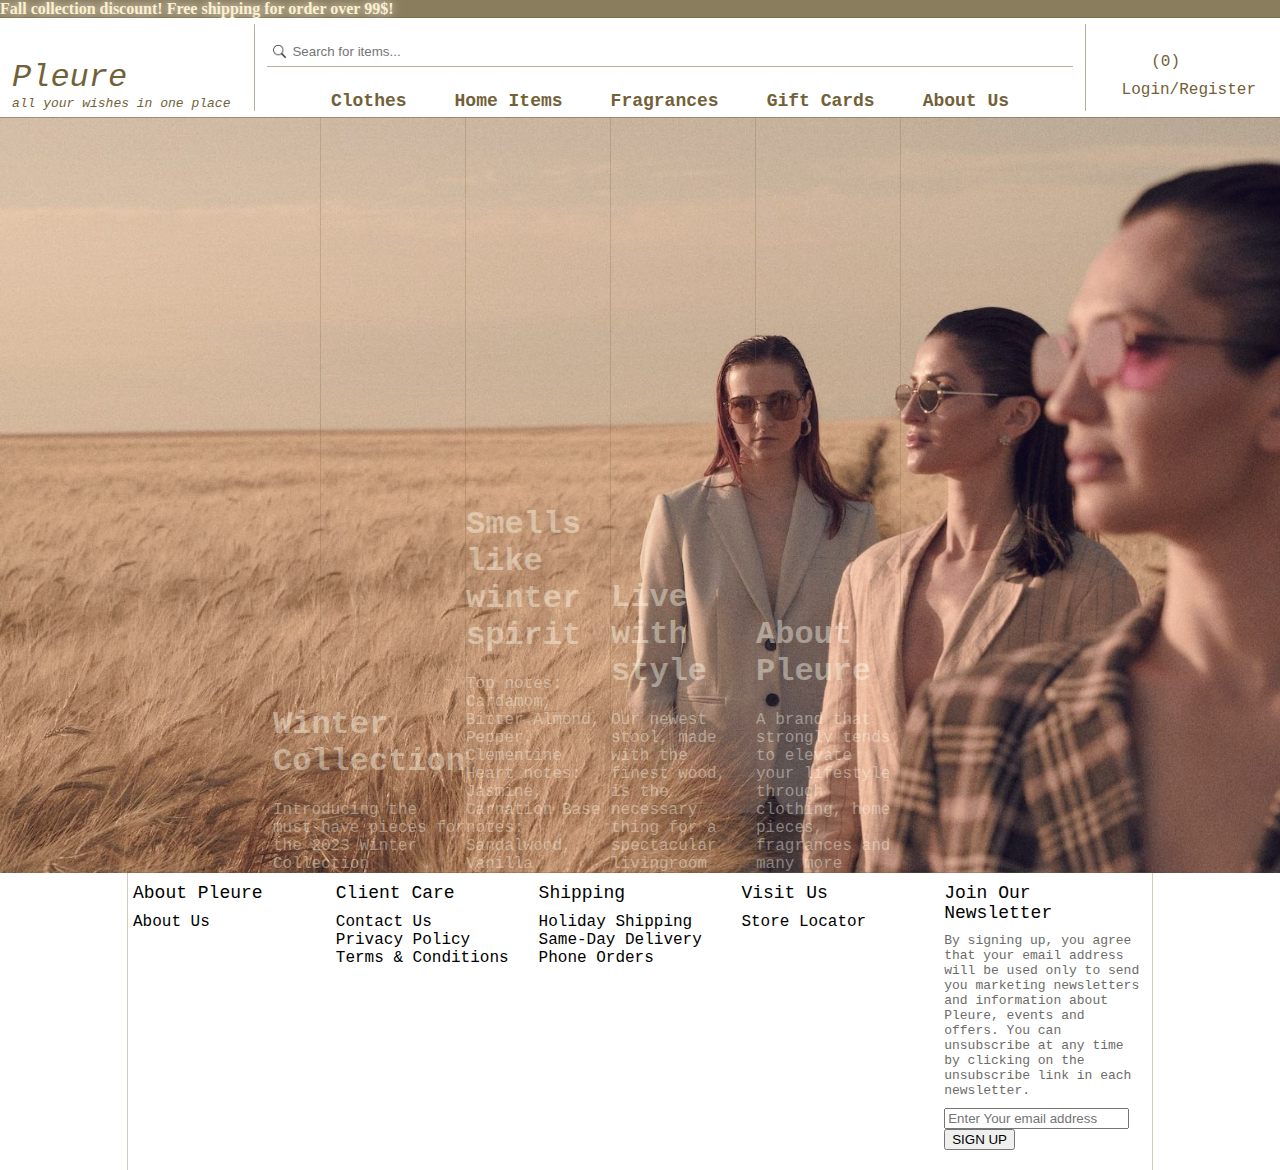
==== index.html @ 0f2ed83f "v2.1" ====
<!DOCTYPE html>
<html lang="en">
<head>
  <meta charset="UTF-8">
  <meta name="viewport" content="width=device-width, initial-scale=1.0">
  <title>Document</title>
  <link rel="stylesheet" href="https://cdn.linearicons.com/free/1.0.0/icon-font.min.css">
  <link rel="stylesheet" href="css/preheader.css">
  <link rel="stylesheet" href="css/header.css">
  <link rel="stylesheet" href="css/index.css">
  <link rel="stylesheet" href="css/footer.css">
  <style>
    html, body {
      margin:0px;
      height:100%;
    }
    .underline:hover {
      text-decoration: underline #c2a45f;
    }
    .padding12px {
      padding: 12px;
    }
    .button {
      background-color: #72623cd3;
      border-radius: 8px;
      margin: 0px 10px 0px 10px;
      width: -webkit-fill-available;
      font-size: large; 
      font-family: 'Courier New', Courier, monospace;
    }

    .popup {
      position: relative;
      display: inline-block;
    }
    .popup .popuptext {
      visibility: hidden;
      width: 160px;
      background-color: rgb(255, 255, 255);
      color: black;
      text-align: center;
      border-radius: 6px;
      padding: 8px 0;
      position: absolute;
      z-index: 1;
      top: 45px;
      left: 50%;
      margin-left: -80px;
    }
    .popup .popuptext::after {
      content: "";
      position: absolute;
      bottom: 100%;
      left: 50%;
      margin-left: -5px;
      border-width: 5px;
      border-style: solid;
      border-color:  transparent transparent rgb(255, 255, 255) transparent;
    }
    .popup .show {
      visibility: visible;
      -webkit-animation: fadeIn 0.5s;
      animation: fadeIn 0.5s;
    }
    @-webkit-keyframes fadeIn {
      from {opacity: 0;} 
      to {opacity: 1;}
    }
    @keyframes fadeIn {
      from {opacity: 0;}
      to {opacity:1 ;}
    }
  </style>
  <script src="https://cdn.linearicons.com/free/1.0.0/svgembedder.min.js"></script>
  <script>
    function loginRegister() {
      var popup = document.getElementById("loginPopup");
      popup.classList.toggle("show");
    }
    function showDialog() {
      document.getElementById("signInDialog").showModal();
    }
    function closeDialog() {
      document.getElementById("signInDialog").close();
    }
  </script>
</head>

<body style="margin: 0px;">
  <div id="preheader" class="preheader">
    <p class="discount">
      Fall collection discount! Free shipping for order over 99$!
    </p>
  </div>

  <div id="header" class="header">
    <div id="title" class="title">
      <a href="proba1.html">
        <p>
          <i>Pleure</i>
        </p>
        <p style="font-size: small;">
          <i>all your wishes in one place</i>
        </p>
      </a>
    </div>
    <div id="main" class="main">
      <div id="search" style="border-bottom: thin solid #72613881;">
        <input type="search" class="searchInput" placeholder="Search for items...">
      </div>
      <div id="menu" class="menu">
        <a href="clothes.html">
          <div id="clothes" class="categories underline">
            Clothes
          </div>
          <div id="clothesMenu" class="categoriesMenu">
            <p>Dresses     Dinning Room    Bottoms</p>
          </div>
        </a>
        <a href="homeItems.html">
          <div id="homeItems" class="categories underline">
            Home Items
          </div>
          <div id="homeItemsMenu" class="categoriesMenu">
            <p>Living Room</p>
            <p>Dinning Room</p>
            <p>Bedroom</p>
          </div>
        </a>
        <a href="fragrances.html">
          <div id="fragrances" class="categories underline">
            Fragrances
          </div>
          <div id="fragrancesMenu" class="categoriesMenu">
            <p>For Her</p>
            <p>For Him</p>
          </div>
        </a>
        <a href="giftCards.html">
          <div class="categories underline">
            Gift Cards
          </div>
        </a>
        <a href="aboutUs.html">
          <div class="categories underline">
            About Us
          </div>
        </a>
      </div>
    </div>
    <div id="icons" class="padding12px">
      <div>
        <svg id="heart" class="lnr lnr-heart" style="padding-right: 12px;"><use xlink:href="#lnr-heart"></use>
          <title>Wish List</title>
        </svg>
        <svg id="list" class="lnr lnr-cart"><use xlink:href="#lnr-cart"></use>
          <title>Shopping Cart</title>
        </svg>(0)
      </div>
      <div class="popup" id="login/register" onclick="loginRegister()" style="display: flex; flex-direction: row; margin-top: 10px;">
        <svg id="usr" class="lnr lnr-user" style="padding-right: 8px;"><use xlink:href="#lnr-user"></use></svg>
        <p class="underline">Login/Register</p>
        <div id="loginPopup" class="popuptext">
          <input id="signIn" onclick="showDialog()" type="button" class="button" value="Sign in">
          <p class="underline">Register</p>
        </div>
        <dialog id="signInDialog" style="color: #726138; width: 200px;">
          <div style="display: flex; justify-content: end;">
            <svg class="lnr lnr-cross" onclick="closeDialog()"><use xlink:href="#lnr-cross"></use>
              <title>Close form</title>
            </svg>
          </div>
          <form style="height: 200px;">
            <div style="margin: 50px 10px 20px 10px;">
              <p>Email</p>
              <input type="email" style="border: thin solid #7261387c;">
            </div>
            <div style="margin: 0px 10px 30px 10px;">
              <p>Password</p>
              <input type="password" style="border: thin solid #7261387c;">
              <p style="font-size: small;">Forgot password?</p>
            </div>
            <input type="button" class="button" value="Sign in">
          </form>
        </dialog>
      </div>
    </div>
  </div>

  <div id="body" class="body">
    <div id="op1" class="options">
      <div id="op11">
        <h1>Winter Collection</h1>
        <p>Introducing the must-have pieces for the 2023 Winter Collection</p>
      </div>
    </div>
    <div id="op2" class="options">
      <div id="op22">
        <h1>Smells like winter spirit</h1>
        <p>Top notes: Cardamom, Bitter Almond, Pepper, Clementine
          Heart notes: Jasmine, Carnation
          Base notes: Sandalwood, Vanilla</p>
      </div>
    </div>
    <div id="op3" class="options">
      <div id="op33">
        <h1>Live with style</h1>
        <p>Our newest stool, made with the finest wood, is the necessary thing for a spectacular livingroom</p>
      </div>
    </div>
    <div id="op4" class="options" style="border-right: thin solid #7261383a;">
      <div id="op44">
        <h1>About Pleure</h1>
        <p>A brand that strongly tends to elevate your lifestyle through clothing, home pieces, fragrances and many more</p>
      </div>
    </div>  
  </div>

  <div id="footer" class="footer">
    <div id="about" class="footerBox">
      <p class="footerTitles">About Pleure</p>
      <p>About Us</p>
    </div>
    <div id="clientCare" class="footerBox">
      <p class="footerTitles">Client Care</p>
      <p>Contact Us</p>
      <p>Privacy Policy</p>
      <p>Terms & Conditions</p>
    </div>
    <div id="shipping" class="footerBox">
      <p class="footerTitles">Shipping</p>
      <p>Holiday Shipping</p>
      <p>Same-Day Delivery</p>
      <p>Phone Orders</p>
    </div>
    <div id="visitUs" class="footerBox">
      <p class="footerTitles">Visit Us</p>
      <p>Store Locator</p>
    </div>
    <div id="newsletter" class="footerBox">
      <p class="footerTitles">Join Our Newsletter</p>
      <p style="color: #6d6b67; font-size: small; margin-bottom: 10px;">By signing up, you agree that your email address will be used only to send you marketing newsletters and information about Pleure, events and offers. You can unsubscribe at any time by clicking on the unsubscribe link in each newsletter.</p>
      <input type="text" placeholder="Enter Your email address">
      <input type="submit" value="SIGN UP">
    </div>
  </div>
</body>
</html>
---- css/preheader.css ----
.preheader {
    display: flex;
    justify-content: left;
    background-color: #72623cd3;
  }
  .discount {
    color: #fff0cd;
    font-weight: bolder;
    font-size: medium;
    text-shadow: 0px 0px 10px rgb(255, 255, 255);
    position: relative;
    animation-name: preframe;
    animation-duration: 40s;
    animation-iteration-count: infinite;
    animation-timing-function: linear;
  }
  @keyframes preframe{
    0% {left: -20%;}
    100% {left: 100%;}
  }
---- css/header.css ----
.header {
    display: flex;
    flex-direction: row;
    justify-content: space-evenly;
    align-items: flex-end;
    outline: 0.5px solid #72613881;
    margin: 0px;
    padding: 6px 12px 6px 12px;
    font-family: 'Courier New', Courier, monospace;
    color: #726138;
  }
  .title {
    padding: 24px 24px 0px 0px;
    font-size: xx-large;
  }
  p {
    margin: 0px;
  }
  .main {
    flex-grow: 2;
    border-left: 0.5px solid #72613881;
    border-right: 0.5px solid #72613881;
    padding: 12px 12px 0px 12px;
  }
  .searchInput {    
    background: url(../images/search.png);
    background-repeat: no-repeat;
    background-size: 15px;
    background-position-y: center;
    background-position-x: 5px;
    border: none;
    height: 30px;
    width: 100%;
    padding-left: 25px;   
  }
  .menu {
    text-align: center;
    display: flex;
    flex-direction: row;
    justify-content: center;
    padding: 0px 24px 0px 24px;
    align-items: flex-end;
    position: relative;
  }
  .categories {
    font-weight: bolder;
    padding: 24px 24px 0px 24px;
    font-size: large;
  }
  .categories:hover {
    color: #c2a45f;
  }
  #clothesMenu {
    display: none;
  }
  #clothes:hover + #clothesMenu {
    display: block;
  }
  #homeItemsMenu {
    display: none;
  }
  #homeItems:hover + #homeItemsMenu {
    display: block;
  }
  #fragrancesMenu {
    display: none;
  }
  #fragrances:hover + #fragrancesMenu {
    display: block;
  }
  .categoriesMenu {
    position: absolute;
    z-index: 10;
    top: 45px;
    left: 0px;
    right: 0px;
    background-color: white;
  }
  #heart:hover, #usr:hover, #list:hover {
    transform: scale(1.5);
  }
  .lnr {
    display: inline-block;
    fill: currentColor;
    width: 1em;
    height: 1em;
    vertical-align: -0.05em;
  }
  #signInDialog {
    border: thin solid #726138;
    border-radius: 6px;
  }
  a {
    text-decoration: none;
    color: inherit;
  }
---- css/index.css ----
.body {
    display: flex;
    flex-direction: row;
    padding-left: 25%;
    margin: 0px;
    height: 84%;
    font-family: 'Courier New', Courier, monospace;
    background-image: url(../images/background1.jpg);
    background-repeat: no-repeat;
    background-size: cover;
  }
  .options {
    display: flex;
    flex-direction: column;
    align-items: flex-end;
    justify-content: flex-end;
    border-left: thin solid #7261383a;
    width: 15%;
    color: rgba(255, 255, 240, 0.404);
  }
  #op1:hover #op11 {
    color: ivory;
    position: relative;
    animation-name: move;
    animation-duration: 1s;
    animation-fill-mode: forwards;
  }
  #body:has(#op1:hover) {
    background-image: url(../images/background1.jpg);
    background-repeat: no-repeat;
    background-size: cover;
    transition: background-image 1s;
  }
  #op2:hover #op22 {
    color: ivory;
    position: relative;
    animation-name: move;
    animation-duration: 1s;
    animation-fill-mode: forwards;
  }
  #body:has(#op2:hover) {
    background-image: url(../images/background11.jpg);
    background-repeat: no-repeat;
    background-size: cover;
    transition: background-image 1s;
  }
  #op3:hover #op33 {
    color: ivory;
    position: relative;
    animation-name: move;
    animation-duration: 1s;
    animation-fill-mode: forwards;
  }
  #body:has(#op3:hover) {
    background-image: url(../images/background10.jpg);
    background-repeat: no-repeat;
    background-size: cover;
    transition: background-image 1s;
  }
  #op4:hover #op44 {
    color: ivory;
    position: relative;
    animation-name: move;
    animation-duration: 1s;
    animation-fill-mode: forwards;
  }
  #body:has(#op4:hover) {
    background-image: url(../images/background12.jpg);
    background-repeat: no-repeat;
    background-size: cover;
    transition: background-image 1s;
  }
  @keyframes move{
    0% {bottom: 0px; color: rgba(255, 255, 240, 0.404);}
    100% {bottom: 100px; color: ivory;}
  }
---- css/footer.css ----
.footer {
    display: flex;
    flex-direction: row;
    justify-content: space-between;
    outline: thin solid #72613852;
    margin: 0px 10% 0px 10%;
    padding: 10px 5px 20px 5px;
    font-family: 'Courier New', Courier, monospace;
  }
  .footerBox {
    width: 20%;
  }
  .footerTitles {
    margin-bottom: 10px;
    font-size: large;
  }
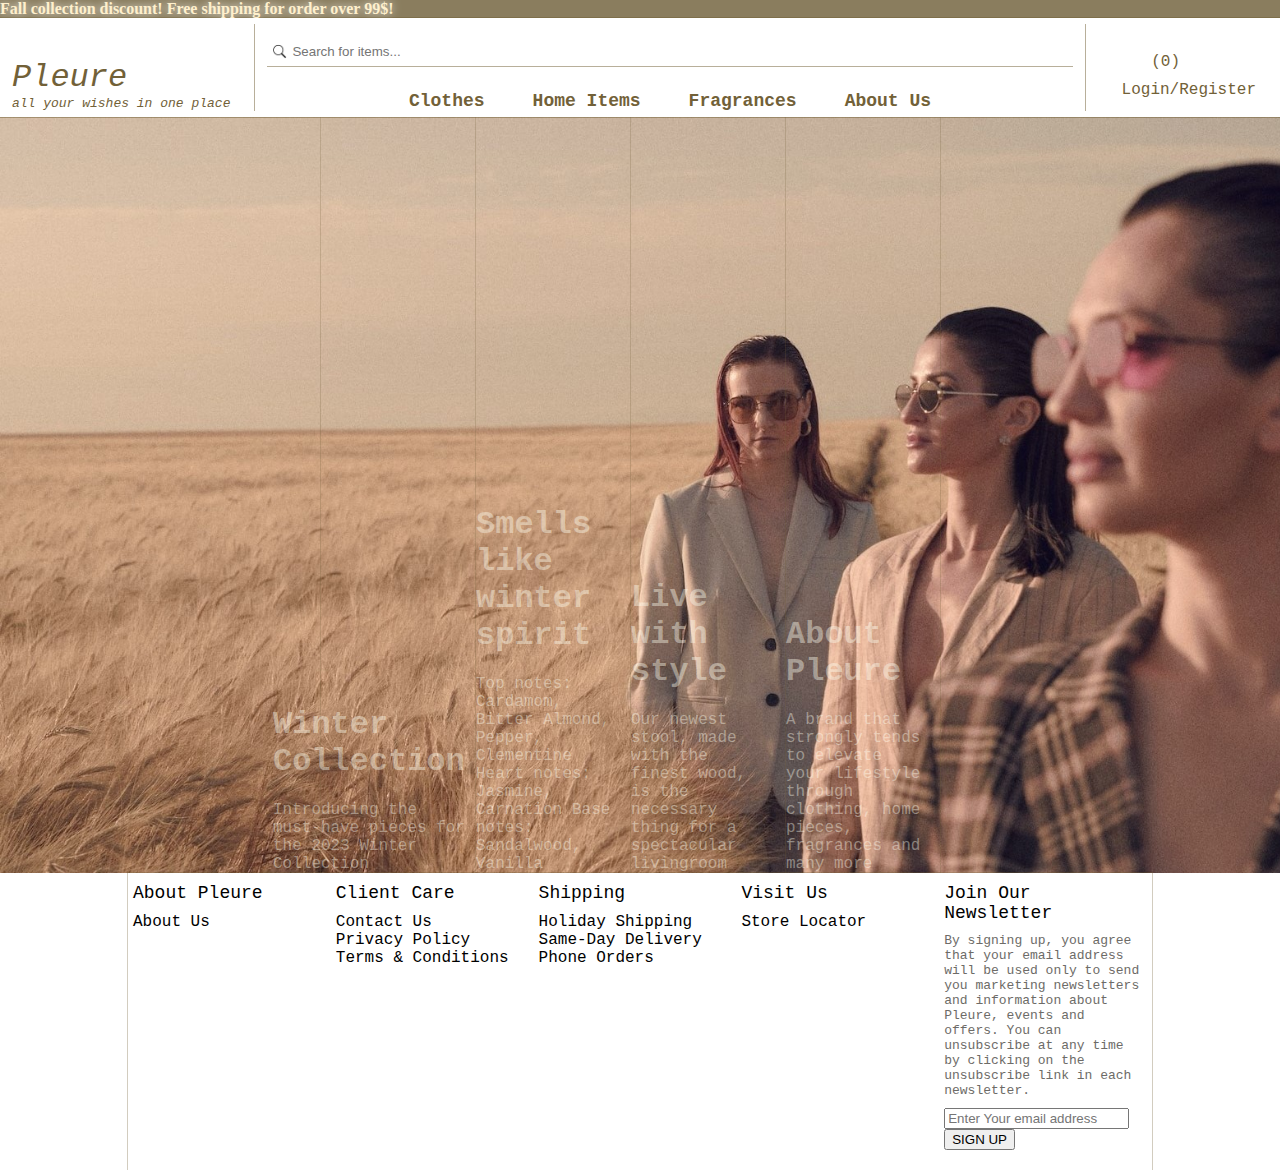
==== commit 1b24bb99: "v2.3" ====
--- a/index.html
+++ b/index.html
@@ -93,9 +93,9 @@
     </p>
   </div>
 
-  <div id="header" class="header">
+  <header id="header" class="header">
     <div id="title" class="title">
-      <a href="proba1.html">
+      <a href="index.html">
         <p>
           <i>Pleure</i>
         </p>
@@ -109,39 +109,22 @@
         <input type="search" class="searchInput" placeholder="Search for items...">
       </div>
       <div id="menu" class="menu">
-        <a href="clothes.html">
+        <a href="clothes/index.html">
           <div id="clothes" class="categories underline">
             Clothes
           </div>
-          <div id="clothesMenu" class="categoriesMenu">
-            <p>Dresses     Dinning Room    Bottoms</p>
-          </div>
-        </a>
-        <a href="homeItems.html">
+        </a>
+        <a href="homeItems/index.html">
           <div id="homeItems" class="categories underline">
             Home Items
           </div>
-          <div id="homeItemsMenu" class="categoriesMenu">
-            <p>Living Room</p>
-            <p>Dinning Room</p>
-            <p>Bedroom</p>
-          </div>
-        </a>
-        <a href="fragrances.html">
+        </a>
+        <a href="fragrances/index.html">
           <div id="fragrances" class="categories underline">
             Fragrances
           </div>
-          <div id="fragrancesMenu" class="categoriesMenu">
-            <p>For Her</p>
-            <p>For Him</p>
-          </div>
-        </a>
-        <a href="giftCards.html">
-          <div class="categories underline">
-            Gift Cards
-          </div>
-        </a>
-        <a href="aboutUs.html">
+        </a>
+        <a href="aboutUs/index.html">
           <div class="categories underline">
             About Us
           </div>
@@ -185,38 +168,46 @@
         </dialog>
       </div>
     </div>
-  </div>
+  </header>
 
   <div id="body" class="body">
     <div id="op1" class="options">
-      <div id="op11">
-        <h1>Winter Collection</h1>
-        <p>Introducing the must-have pieces for the 2023 Winter Collection</p>
-      </div>
+      <a href="clothes/index.html">
+        <div id="op11">
+          <h1>Winter Collection</h1>
+          <p>Introducing the must-have pieces for the 2023 Winter Collection</p>
+        </div>
+      </a>
     </div>
     <div id="op2" class="options">
-      <div id="op22">
-        <h1>Smells like winter spirit</h1>
-        <p>Top notes: Cardamom, Bitter Almond, Pepper, Clementine
-          Heart notes: Jasmine, Carnation
-          Base notes: Sandalwood, Vanilla</p>
-      </div>
+      <a href="fragrances/si.html">
+        <div id="op22">
+          <h1>Smells like winter spirit</h1>
+          <p>Top notes: Cardamom, Bitter Almond, Pepper, Clementine
+            Heart notes: Jasmine, Carnation
+            Base notes: Sandalwood, Vanilla</p>
+        </div>
+      </a>
     </div>
     <div id="op3" class="options">
-      <div id="op33">
-        <h1>Live with style</h1>
-        <p>Our newest stool, made with the finest wood, is the necessary thing for a spectacular livingroom</p>
-      </div>
+      <a href="homeItems/index.html">
+        <div id="op33">
+          <h1>Live with style</h1>
+          <p>Our newest stool, made with the finest wood, is the necessary thing for a spectacular livingroom</p>
+        </div>
+      </a>
     </div>
     <div id="op4" class="options" style="border-right: thin solid #7261383a;">
-      <div id="op44">
-        <h1>About Pleure</h1>
-        <p>A brand that strongly tends to elevate your lifestyle through clothing, home pieces, fragrances and many more</p>
-      </div>
+      <a href="aboutUs/index.html">
+        <div id="op44">
+          <h1>About Pleure</h1>
+          <p>A brand that strongly tends to elevate your lifestyle through clothing, home pieces, fragrances and many more</p>
+        </div>
+      </a>
     </div>  
   </div>
 
-  <div id="footer" class="footer">
+  <footer id="footer" class="footer">
     <div id="about" class="footerBox">
       <p class="footerTitles">About Pleure</p>
       <p>About Us</p>
@@ -240,9 +231,11 @@
     <div id="newsletter" class="footerBox">
       <p class="footerTitles">Join Our Newsletter</p>
       <p style="color: #6d6b67; font-size: small; margin-bottom: 10px;">By signing up, you agree that your email address will be used only to send you marketing newsletters and information about Pleure, events and offers. You can unsubscribe at any time by clicking on the unsubscribe link in each newsletter.</p>
-      <input type="text" placeholder="Enter Your email address">
-      <input type="submit" value="SIGN UP">
-    </div>
-  </div>
+      <form>
+        <input type="email" placeholder="Enter Your email address">
+        <input type="submit" value="SIGN UP">
+      </form>
+    </div>
+  </footer>
 </body>
 </html>--- a/css/header.css
+++ b/css/header.css
@@ -50,7 +50,7 @@
   .categories:hover {
     color: #c2a45f;
   }
-  #clothesMenu {
+  /* #clothesMenu {
     display: none;
   }
   #clothes:hover + #clothesMenu {
@@ -75,7 +75,7 @@
     left: 0px;
     right: 0px;
     background-color: white;
-  }
+  } */
   #heart:hover, #usr:hover, #list:hover {
     transform: scale(1.5);
   }
--- a/css/index.css
+++ b/css/index.css
@@ -17,6 +17,7 @@
     border-left: thin solid #7261383a;
     width: 15%;
     color: rgba(255, 255, 240, 0.404);
+    padding-right: 10px;
   }
   #op1:hover #op11 {
     color: ivory;
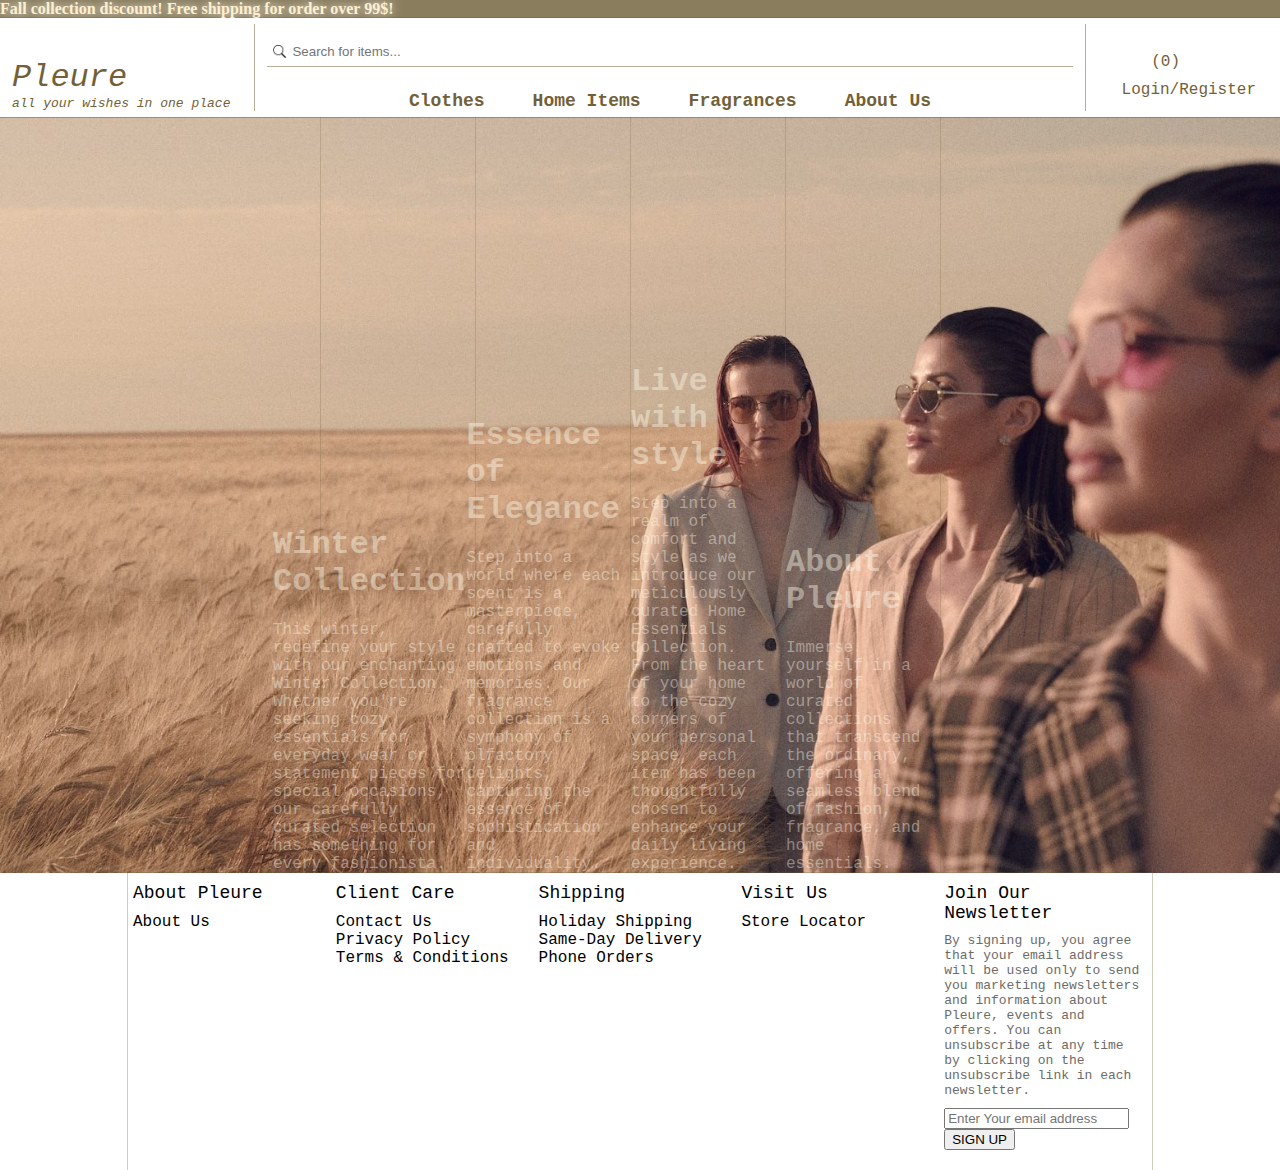
==== commit 37c05385: "v2.4" ====
--- a/index.html
+++ b/index.html
@@ -3,7 +3,7 @@
 <head>
   <meta charset="UTF-8">
   <meta name="viewport" content="width=device-width, initial-scale=1.0">
-  <title>Document</title>
+  <title>Pleure</title>
   <link rel="stylesheet" href="https://cdn.linearicons.com/free/1.0.0/icon-font.min.css">
   <link rel="stylesheet" href="css/preheader.css">
   <link rel="stylesheet" href="css/header.css">
@@ -73,16 +73,6 @@
   </style>
   <script src="https://cdn.linearicons.com/free/1.0.0/svgembedder.min.js"></script>
   <script>
-    function loginRegister() {
-      var popup = document.getElementById("loginPopup");
-      popup.classList.toggle("show");
-    }
-    function showDialog() {
-      document.getElementById("signInDialog").showModal();
-    }
-    function closeDialog() {
-      document.getElementById("signInDialog").close();
-    }
   </script>
 </head>
 
@@ -140,12 +130,12 @@
           <title>Shopping Cart</title>
         </svg>(0)
       </div>
-      <div class="popup" id="login/register" onclick="loginRegister()" style="display: flex; flex-direction: row; margin-top: 10px;">
+      <div class="popup" id="login/register" style="display: flex; flex-direction: row; margin-top: 10px;">
         <svg id="usr" class="lnr lnr-user" style="padding-right: 8px;"><use xlink:href="#lnr-user"></use></svg>
-        <p class="underline">Login/Register</p>
+        <p id="user" class="underline">Login/Register</p>
         <div id="loginPopup" class="popuptext">
           <input id="signIn" onclick="showDialog()" type="button" class="button" value="Sign in">
-          <p class="underline">Register</p>
+          <p onclick="showRegisterDialog()" class="underline">Register</p>
         </div>
         <dialog id="signInDialog" style="color: #726138; width: 200px;">
           <div style="display: flex; justify-content: end;">
@@ -156,14 +146,36 @@
           <form style="height: 200px;">
             <div style="margin: 50px 10px 20px 10px;">
               <p>Email</p>
-              <input type="email" style="border: thin solid #7261387c;">
+              <input id="email" type="email" style="border: thin solid #7261387c;">
             </div>
             <div style="margin: 0px 10px 30px 10px;">
               <p>Password</p>
-              <input type="password" style="border: thin solid #7261387c;">
+              <input id="password" type="password" style="border: thin solid #7261387c;">
               <p style="font-size: small;">Forgot password?</p>
             </div>
-            <input type="button" class="button" value="Sign in">
+            <input id="signInForm" type="button" class="button" value="Sign in">
+          </form>
+        </dialog>
+        <dialog id="registerDialog" style="color: #726138; width: 200px;">
+          <div style="display: flex; justify-content: end;">
+            <svg class="lnr lnr-cross" onclick="closeRegisterDialog()"><use xlink:href="#lnr-cross"></use>
+              <title>Close form</title>
+            </svg>
+          </div>
+          <form style="height: 200px;">
+            <div style="margin: 50px 10px 20px 10px;">
+              <p>Name</p>
+              <input type="text" name="name" id="name">
+            </div>
+            <div style="margin: 0px 10px 20px 10px;">
+              <p>Email</p>
+              <input id="emailRegister" type="email" style="border: thin solid #7261387c;">
+            </div>
+            <div style="margin: 0px 10px 30px 10px;">
+              <p>Password</p>
+              <input id="passwordRegister" type="password" style="border: thin solid #7261387c;">
+            </div>
+            <input id="registerForm" type="button" class="button" value="Register">
           </form>
         </dialog>
       </div>
@@ -175,17 +187,15 @@
       <a href="clothes/index.html">
         <div id="op11">
           <h1>Winter Collection</h1>
-          <p>Introducing the must-have pieces for the 2023 Winter Collection</p>
+          <p>This winter, redefine your style with our enchanting Winter Collection. Whether you're seeking cozy essentials for everyday wear or statement pieces for special occasions, our carefully curated selection has something for every fashionista.</p>
         </div>
       </a>
     </div>
     <div id="op2" class="options">
       <a href="fragrances/si.html">
         <div id="op22">
-          <h1>Smells like winter spirit</h1>
-          <p>Top notes: Cardamom, Bitter Almond, Pepper, Clementine
-            Heart notes: Jasmine, Carnation
-            Base notes: Sandalwood, Vanilla</p>
+          <h1>Essence of Elegance</h1>
+          <p>Step into a world where each scent is a masterpiece, carefully crafted to evoke emotions and memories. Our fragrance collection is a symphony of olfactory delights, capturing the essence of sophistication and individuality.</p>
         </div>
       </a>
     </div>
@@ -193,7 +203,7 @@
       <a href="homeItems/index.html">
         <div id="op33">
           <h1>Live with style</h1>
-          <p>Our newest stool, made with the finest wood, is the necessary thing for a spectacular livingroom</p>
+          <p>Step into a realm of comfort and style as we introduce our meticulously curated Home Essentials Collection. From the heart of your home to the cozy corners of your personal space, each item has been thoughtfully chosen to enhance your daily living experience.</p>
         </div>
       </a>
     </div>
@@ -201,7 +211,7 @@
       <a href="aboutUs/index.html">
         <div id="op44">
           <h1>About Pleure</h1>
-          <p>A brand that strongly tends to elevate your lifestyle through clothing, home pieces, fragrances and many more</p>
+          <p>Immerse yourself in a world of curated collections that transcend the ordinary, offering a seamless blend of fashion, fragrance, and home essentials.</p>
         </div>
       </a>
     </div>  
@@ -237,5 +247,7 @@
       </form>
     </div>
   </footer>
+  
+  <script src="logIn.js"></script>
 </body>
 </html>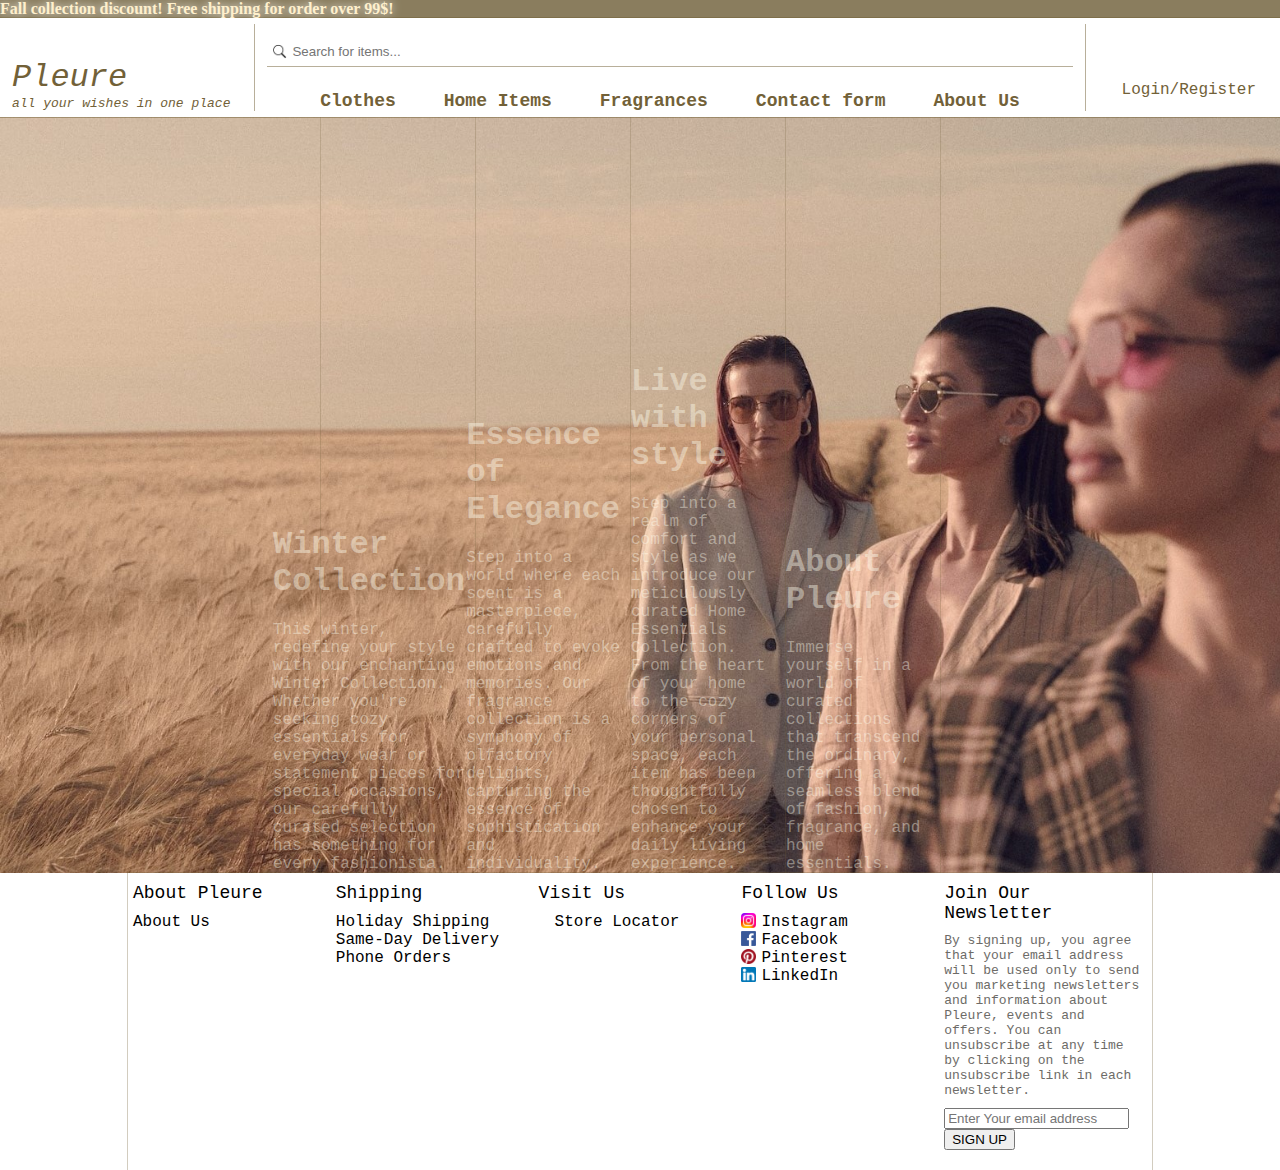
==== commit 48c85f61: "final" ====
--- a/index.html
+++ b/index.html
@@ -114,6 +114,11 @@
             Fragrances
           </div>
         </a>
+        <a href="contactForm/index.html">
+          <div id="contactForm" class="categories underline">
+            Contact form
+          </div>
+        </a>
         <a href="aboutUs/index.html">
           <div class="categories underline">
             About Us
@@ -123,12 +128,10 @@
     </div>
     <div id="icons" class="padding12px">
       <div>
-        <svg id="heart" class="lnr lnr-heart" style="padding-right: 12px;"><use xlink:href="#lnr-heart"></use>
-          <title>Wish List</title>
+        <svg id="list" class="lnr lnr-cart" onclick="showCartDialog()"><use xlink:href="#lnr-cart"></use>
+          <title>Shopping Cart</title>
         </svg>
-        <svg id="list" class="lnr lnr-cart"><use xlink:href="#lnr-cart"></use>
-          <title>Shopping Cart</title>
-        </svg>(0)
+        <p id="productsCount" style="display: inline;"></p>
       </div>
       <div class="popup" id="login/register" style="display: flex; flex-direction: row; margin-top: 10px;">
         <svg id="usr" class="lnr lnr-user" style="padding-right: 8px;"><use xlink:href="#lnr-user"></use></svg>
@@ -156,7 +159,7 @@
             <input id="signInForm" type="button" class="button" value="Sign in">
           </form>
         </dialog>
-        <dialog id="registerDialog" style="color: #726138; width: 200px;">
+        <dialog id="registerDialog" style="color: #726138; width: 200px; padding-bottom: 50px;">
           <div style="display: flex; justify-content: end;">
             <svg class="lnr lnr-cross" onclick="closeRegisterDialog()"><use xlink:href="#lnr-cross"></use>
               <title>Close form</title>
@@ -222,12 +225,6 @@
       <p class="footerTitles">About Pleure</p>
       <p>About Us</p>
     </div>
-    <div id="clientCare" class="footerBox">
-      <p class="footerTitles">Client Care</p>
-      <p>Contact Us</p>
-      <p>Privacy Policy</p>
-      <p>Terms & Conditions</p>
-    </div>
     <div id="shipping" class="footerBox">
       <p class="footerTitles">Shipping</p>
       <p>Holiday Shipping</p>
@@ -236,13 +233,35 @@
     </div>
     <div id="visitUs" class="footerBox">
       <p class="footerTitles">Visit Us</p>
-      <p>Store Locator</p>
+      <div class="icons">
+        <svg class="lnr lnr-map-marker"><use xlink:href="#lnr-map-marker"></use></svg>
+        <p>Store Locator</p>
+      </div>
+    </div>
+    <div id="clientCare" class="footerBox">
+      <p class="footerTitles">Follow Us</p>
+      <div class="icons">
+        <img src="images/instagram.png">
+        <p>Instagram</p>
+      </div>
+      <div class="icons">
+        <img src="images/facebook.png">
+        <p>Facebook</p>
+      </div>
+      <div class="icons">
+        <img src="images/pinterest.png">
+        <p>Pinterest</p>
+      </div>
+      <div class="icons">
+        <img src="images/linkedin.png">
+        <p>LinkedIn</p>
+      </div>
     </div>
     <div id="newsletter" class="footerBox">
       <p class="footerTitles">Join Our Newsletter</p>
       <p style="color: #6d6b67; font-size: small; margin-bottom: 10px;">By signing up, you agree that your email address will be used only to send you marketing newsletters and information about Pleure, events and offers. You can unsubscribe at any time by clicking on the unsubscribe link in each newsletter.</p>
       <form>
-        <input type="email" placeholder="Enter Your email address">
+        <input type="email" placeholder="Enter Your email address" required>
         <input type="submit" value="SIGN UP">
       </form>
     </div>
--- a/css/header.css
+++ b/css/header.css
@@ -50,32 +50,6 @@
   .categories:hover {
     color: #c2a45f;
   }
-  /* #clothesMenu {
-    display: none;
-  }
-  #clothes:hover + #clothesMenu {
-    display: block;
-  }
-  #homeItemsMenu {
-    display: none;
-  }
-  #homeItems:hover + #homeItemsMenu {
-    display: block;
-  }
-  #fragrancesMenu {
-    display: none;
-  }
-  #fragrances:hover + #fragrancesMenu {
-    display: block;
-  }
-  .categoriesMenu {
-    position: absolute;
-    z-index: 10;
-    top: 45px;
-    left: 0px;
-    right: 0px;
-    background-color: white;
-  } */
   #heart:hover, #usr:hover, #list:hover {
     transform: scale(1.5);
   }
--- a/css/footer.css
+++ b/css/footer.css
@@ -13,4 +13,13 @@
   .footerTitles {
     margin-bottom: 10px;
     font-size: large;
+  }
+  .icons {
+    display: flex; 
+    flex-direction: row;
+  }
+  .icons img {
+    height: 15px;
+    width: 15px;
+    margin-right: 5px;
   }